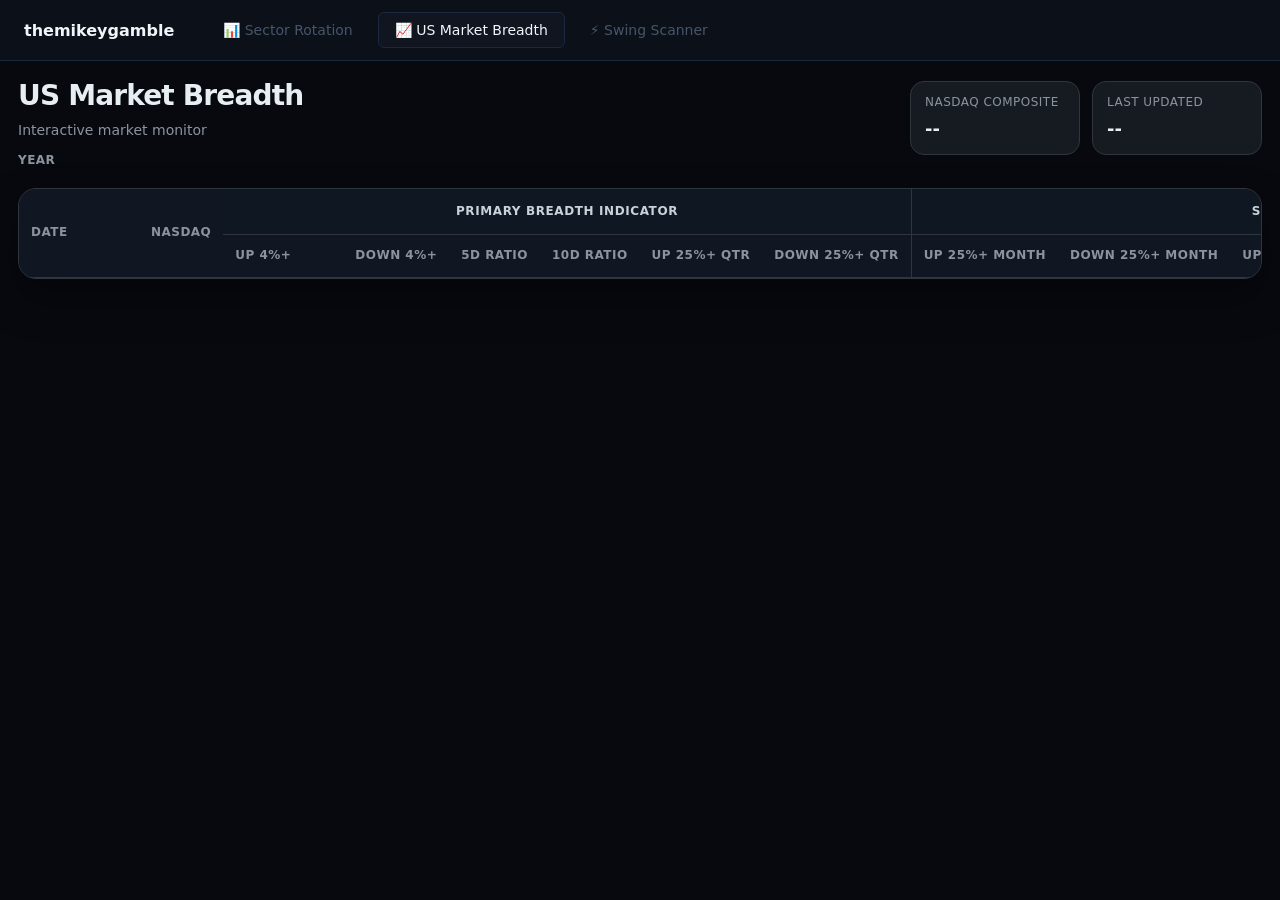
==== breadth/index.html @ f9fec1bf "feat: upgrade leaderboard modal to split Watchlist + TradingView Chart layout Agent-Logs-Url: https:" ====
<!DOCTYPE html>
<html lang="en">
<head>
  <meta charset="UTF-8" />
  <meta name="viewport" content="width=device-width, initial-scale=1.0" />
  <title>US Market Breadth</title>
  <link rel="stylesheet" href="./styles.css" />
</head>
<body>
  <header>
    <a href="../" class="site-name-link">themikeygamble</a>
    <nav>
      <a href="../sectors/">📊 Sector Rotation</a>
      <a href="./" class="active">📈 US Market Breadth</a>
      <a href="../swing/">⚡ Swing Scanner</a>
    </nav>
  </header>

  <div class="page">
    <section class="topbar">
      <div>
        <h1>US Market Breadth</h1>
        <p id="subhead">Interactive market monitor</p>

        <div class="year-toolbar">
          <span class="year-label">Year</span>
          <div id="yearTabs" class="year-tabs"></div>
        </div>
      </div>

      <div class="topbar-right">
        <div class="chip">
          <span>Nasdaq Composite</span>
          <strong id="nasdaqPrice">--</strong>
        </div>
        <div class="chip">
          <span>Last Updated</span>
          <strong id="lastUpdated">--</strong>
        </div>
      </div>
    </section>

    <main>
      <section class="card">
        <div class="table-wrap">
          <table id="breadthTable">
            <thead>
              <tr>
                <th rowspan="2">Date</th>
                <th rowspan="2">NASDAQ</th>
                <th colspan="6" class="group-header">Primary Breadth Indicator</th>
                <th colspan="6" class="group-header">Secondary Breadth Indicator</th>
              </tr>
              <tr>
                <th>Up 4%+</th>
                <th>Down 4%+</th>
                <th>5D Ratio</th>
                <th>10D Ratio</th>
                <th>Up 25%+ Qtr</th>
                <th>Down 25%+ Qtr</th>
                <th>Up 25%+ Month</th>
                <th>Down 25%+ Month</th>
                <th>Up 50%+ Month</th>
                <th>Down 50%+ Month</th>
                <th>Up 13%+ / 34D</th>
                <th>Down 13%+ / 34D</th>
              </tr>
            </thead>
            <tbody></tbody>
          </table>
        </div>
      </section>
    </main>
  </div>

  <div id="modal" class="modal hidden">
    <div class="modal-card">
      <div class="modal-head">
        <div>
          <h3 id="modalTitle">Matching Stocks</h3>
          <p id="modalMeta"></p>
        </div>
        <button id="closeModal" class="close-btn" type="button">✕</button>
      </div>

      <div class="modal-body">
        <div class="modal-left">
          <div class="modal-tools">
            <input id="tickerSearch" type="text" placeholder="Filter tickers..." />
            <button id="copyBtn" class="secondary-btn" type="button">Copy list</button>
          </div>
          <div id="modalCount" class="modal-count"></div>
          <div id="tickerGrid" class="ticker-grid"></div>
          <div class="modal-nav">
            <button id="prevBtn" class="secondary-btn" type="button">← Prev</button>
            <button id="nextBtn" class="secondary-btn" type="button">Next →</button>
          </div>
        </div>

        <div class="modal-right">
          <div class="tv-chart-header">
            <span id="tvSymbol" class="tv-symbol"></span>
            <span id="tvPercent" class="tv-percent"></span>
            <span id="tvMeta" class="tv-meta"></span>
          </div>
          <div id="tvChartContainer"></div>
        </div>
      </div>
    </div>
  </div>

  <script src="./app.js"></script>
</body>
</html>
---- breadth/styles.css ----
*,
*::before,
*::after {
  box-sizing: border-box;
  margin: 0;
  padding: 0;
}

:root {
  --bg: #07090f;
  --panel: #161b22;
  --panel-2: #101723;
  --panel-3: #0f1722;
  --border: #30363d;
  --text: #e6edf3;
  --muted: #8b949e;
  --faint: #6e7681;
  --green-1: #163222;
  --green-2: #1f6f43;
  --green-3: #3fb950;
  --red-1: #35171a;
  --red-2: #7a2e34;
  --red-3: #f85149;
  --yellow-1: #332701;
  --yellow-2: #8b6a10;
  --yellow-3: #d29922;
  --blue-1: #0f2745;
  --blue-2: #1f4d86;
  --blue-3: #58a6ff;
  --shadow: 0 20px 40px rgba(0, 0, 0, 0.35);
}

html,
body {
  min-height: 100%;
  background: var(--bg);
  color: var(--text);
  font-family: Inter, system-ui, -apple-system, BlinkMacSystemFont, "Segoe UI", sans-serif;
  font-size: 14px;
}

body {
  line-height: 1.45;
}

header {
  display: flex;
  align-items: center;
  gap: 16px;
  padding: 12px 24px;
  background: #0c1018;
  border-bottom: 1px solid #1c2740;
  position: sticky;
  top: 0;
  z-index: 200;
}

.site-name-link {
  font-size: 16px;
  font-weight: 700;
  color: #f1f5f9;
  margin-right: 16px;
  text-decoration: none;
  white-space: nowrap;
  flex-shrink: 0;
}

.site-name-link:hover {
  color: #38bdf8;
  text-decoration: none;
}

nav {
  display: flex;
  gap: 8px;
  flex-wrap: wrap;
  flex: 1;
}

nav a {
  color: #475569;
  text-decoration: none;
  font-size: 14px;
  padding: 7px 16px;
  border-radius: 6px;
  border: 1px solid transparent;
  white-space: nowrap;
  transition: all 0.15s;
}

nav a:hover {
  color: #cbd5e1;
  border-color: #1c2740;
  background: #101520;
}

nav a.active {
  color: #f1f5f9;
  background: #101520;
  border-color: #1c2740;
}

.page {
  width: 100%;
  max-width: none;
  margin: 0;
  padding: 20px 18px;
}

.topbar {
  display: flex;
  justify-content: space-between;
  align-items: flex-start;
  gap: 18px;
  margin-bottom: 18px;
  flex-wrap: wrap;
}

.topbar h1 {
  font-size: 28px;
  line-height: 1.1;
  letter-spacing: -0.03em;
  margin-bottom: 8px;
}

#subhead {
  color: var(--muted);
  font-size: 14px;
}

.topbar-right {
  display: flex;
  gap: 12px;
  flex-wrap: wrap;
}

.chip {
  min-width: 170px;
  background: var(--panel);
  border: 1px solid var(--border);
  border-radius: 14px;
  padding: 12px 14px;
  display: flex;
  flex-direction: column;
  gap: 4px;
}

.chip span {
  font-size: 12px;
  color: var(--muted);
  text-transform: uppercase;
  letter-spacing: 0.04em;
}

.chip strong {
  font-size: 18px;
  font-weight: 700;
  color: var(--text);
}

.year-toolbar {
  display: flex;
  align-items: center;
  gap: 10px;
  margin-top: 12px;
  flex-wrap: wrap;
}

.year-label {
  font-size: 12px;
  color: var(--muted);
  font-weight: 700;
  text-transform: uppercase;
  letter-spacing: 0.04em;
}

.year-tabs {
  display: flex;
  gap: 8px;
  flex-wrap: wrap;
}

.year-btn {
  border: 1px solid var(--border);
  background: var(--panel-2);
  color: var(--muted);
  border-radius: 10px;
  padding: 8px 12px;
  cursor: pointer;
  font: inherit;
  font-weight: 700;
}

.year-btn:hover {
  color: var(--text);
  background: #162131;
}

.year-btn.active {
  color: var(--text);
  background: #212d40;
  border-color: #35507a;
}

.card {
  background: var(--panel);
  border: 1px solid var(--border);
  border-radius: 18px;
  overflow: hidden;
  box-shadow: var(--shadow);
}

.table-wrap {
  overflow: auto;
  width: 100%;
  max-height: calc(100vh - 240px);
}

table {
  width: max-content;
  min-width: 100%;
  border-collapse: separate;
  border-spacing: 0;
  table-layout: auto;
}

thead th {
  position: sticky;
  background: var(--panel-2);
  color: var(--muted);
  font-size: 12px;
  font-weight: 700;
  text-transform: uppercase;
  letter-spacing: 0.04em;
  padding: 12px 12px;
  border-bottom: 1px solid var(--border);
  text-align: center;
  white-space: nowrap;
  z-index: 4;
}

thead tr:first-child th {
  top: 0;
  padding-top: 14px;
  padding-bottom: 14px;
}

thead tr:nth-child(2) th {
  top: 45px;
}

thead .group-header {
  background: #0f1722;
  color: #c9d1d9;
  font-size: 12px;
  font-weight: 800;
  letter-spacing: 0.05em;
  text-transform: uppercase;
}

thead .group-header + .group-header {
  border-left: 1px solid var(--border);
}

thead tr:nth-child(2) th:nth-child(7) {
  border-left: 1px solid var(--border);
}

tbody td {
  padding: 8px 10px;
  border-bottom: 1px solid rgba(48, 54, 61, 0.6);
  text-align: center;
  vertical-align: middle;
  background: var(--panel);
  white-space: nowrap;
}

tbody td:nth-child(9) {
  border-left: 1px solid var(--border);
}

tbody tr:hover td {
  background: #18212b;
}

thead th:first-child,
tbody td:first-child {
  position: sticky;
  left: 0;
  background: #101723;
  text-align: left;
  min-width: 120px;
  z-index: 3;
}

thead th:first-child {
  z-index: 6;
}

tbody td:first-child {
  font-weight: 700;
  color: var(--text);
}

.metric-pill,
.cell-btn {
  display: inline-flex;
  align-items: center;
  justify-content: center;
  width: max-content;
  min-width: 0;
  max-width: none;
  border-radius: 10px;
  padding: 10px 12px;
  font-weight: 700;
  font-size: 13px;
  border: 1px solid transparent;
  text-align: center;
  white-space: nowrap;
}

.cell-btn {
  cursor: pointer;
  background: transparent;
  color: var(--text);
  transition: transform 0.08s ease, border-color 0.15s ease, background 0.15s ease;
}

.cell-btn:hover {
  transform: translateY(-1px);
}

.plain-num,
.plain-btn {
  background: #111923;
  color: var(--text);
  border-color: #273241;
}

.badge-neutral {
  background: #1a2230;
  color: #c9d1d9;
  border-color: #364152;
}

.bull-soft {
  background: #14301f;
  color: #a7f3b7;
  border-color: #24583b;
}

.bull-mid {
  background: #184028;
  color: #c8ffd1;
  border-color: #2d7b4f;
}

.bull-dominant {
  background: #1d5a35;
  color: #f0fff3;
  border-color: #3fb950;
}

.bear-soft {
  background: #3a1a1d;
  color: #ffb5b1;
  border-color: #6d3036;
}

.bear-mid {
  background: #532126;
  color: #ffd0cd;
  border-color: #a5444b;
}

.bear-dominant {
  background: #7a2e34;
  color: #fff2f1;
  border-color: #f85149;
}

.modal {
  position: fixed;
  inset: 0;
  background: rgba(2, 6, 12, 0.72);
  display: flex;
  align-items: center;
  justify-content: center;
  padding: 24px;
  z-index: 1000;
}

.hidden {
  display: none;
}

.modal-card {
  position: relative;
  z-index: 1001;
  width: min(1400px, 100%);
  max-height: 88vh;
  display: flex;
  flex-direction: column;
  overflow: hidden;
  background: var(--panel);
  border: 1px solid var(--border);
  border-radius: 18px;
  box-shadow: var(--shadow);
  padding: 18px;
}

.modal-head {
  display: flex;
  align-items: flex-start;
  justify-content: space-between;
  gap: 12px;
  margin-bottom: 16px;
  flex-shrink: 0;
}

.modal-head h3 {
  font-size: 20px;
  margin-bottom: 4px;
}

#modalMeta {
  color: var(--muted);
  font-size: 13px;
}

.close-btn,
.secondary-btn {
  border: 1px solid var(--border);
  background: var(--panel-2);
  color: var(--text);
  border-radius: 10px;
  padding: 9px 12px;
  cursor: pointer;
  font: inherit;
}

.close-btn:hover,
.secondary-btn:hover {
  background: #1a2432;
}

.modal-tools {
  display: flex;
  gap: 10px;
  margin-bottom: 0;
  flex-wrap: wrap;
  flex-shrink: 0;
}

#tickerSearch {
  flex: 1;
  min-width: 220px;
  border: 1px solid var(--border);
  background: var(--panel-2);
  color: var(--text);
  border-radius: 10px;
  padding: 10px 12px;
  outline: none;
  font: inherit;
}

#tickerSearch:focus {
  border-color: var(--blue-3);
}

.modal-count {
  color: var(--muted);
  font-size: 13px;
  flex-shrink: 0;
}

.ticker-grid {
  display: flex;
  flex-direction: column;
  gap: 8px;
  flex: 1;
  min-height: 0;
  overflow-y: auto;
  padding-right: 4px;
}

.leaderboard-head {
  position: sticky;
  top: 0;
  z-index: 2;
  display: grid;
  grid-template-columns: 48px 90px 1fr 110px;
  gap: 12px;
  align-items: center;
  background: #0f1722;
  border: 1px solid var(--border);
  border-radius: 10px;
  padding: 10px 12px;
  font-size: 12px;
  font-weight: 800;
  text-transform: uppercase;
  letter-spacing: 0.04em;
  color: var(--muted);
}

.leaderboard-row {
  display: grid;
  grid-template-columns: 48px 90px 1fr 110px;
  gap: 12px;
  align-items: center;
  background: var(--panel-2);
  border: 1px solid var(--border);
  border-radius: 10px;
  padding: 10px 12px;
  cursor: pointer;
  transition: background 0.12s ease, border-color 0.12s ease;
}

.leaderboard-row:hover {
  background: #1a2432;
}

.leaderboard-row.active {
  background: var(--blue-1);
  border-color: var(--blue-2);
}

.leader-rank {
  font-weight: 800;
  color: var(--muted);
}

.leader-symbol {
  font-weight: 800;
  letter-spacing: 0.02em;
  color: var(--text);
}

.leader-meta {
  font-size: 12px;
  color: var(--muted);
  white-space: nowrap;
  overflow: hidden;
  text-overflow: ellipsis;
}

.leader-percent {
  text-align: right;
  font-weight: 800;
  color: #c9d1d9;
  white-space: nowrap;
  font-variant-numeric: tabular-nums;
}

.leader-percent.positive {
  color: var(--green-3);
}

.leader-percent.negative {
  color: var(--red-3);
}

/* Two-column modal body layout */
.modal-body {
  display: grid;
  grid-template-columns: 380px 1fr;
  gap: 16px;
  flex: 1;
  min-height: 0;
}

.modal-left {
  display: flex;
  flex-direction: column;
  gap: 10px;
  min-height: 0;
}

.modal-right {
  display: flex;
  flex-direction: column;
  gap: 10px;
  min-height: 0;
}

.modal-nav {
  display: flex;
  gap: 8px;
  flex-shrink: 0;
  padding-top: 4px;
}

.modal-nav .secondary-btn {
  flex: 1;
}

.tv-chart-header {
  display: flex;
  align-items: center;
  gap: 12px;
  padding: 10px 14px;
  background: var(--panel-2);
  border: 1px solid var(--border);
  border-radius: 10px;
  flex-shrink: 0;
  min-width: 0;
}

.tv-symbol {
  font-weight: 800;
  font-size: 16px;
  color: var(--text);
  white-space: nowrap;
}

.tv-percent {
  font-weight: 700;
  font-size: 14px;
  color: var(--muted);
  white-space: nowrap;
}

.tv-percent.positive {
  color: var(--green-3);
}

.tv-percent.negative {
  color: var(--red-3);
}

.tv-meta {
  font-size: 12px;
  color: var(--muted);
  flex: 1;
  white-space: nowrap;
  overflow: hidden;
  text-overflow: ellipsis;
}

#tvChartContainer {
  flex: 1;
  min-height: 300px;
  border-radius: 10px;
  overflow: hidden;
  border: 1px solid var(--border);
  background: #131722;
}

@media (max-width: 900px) {
  .page {
    padding: 16px;
  }

  .topbar h1 {
    font-size: 24px;
  }

  .chip {
    min-width: 150px;
  }

  .table-wrap {
    max-height: calc(100vh - 220px);
  }

  .modal-body {
    grid-template-columns: 1fr;
  }

  .modal-right {
    min-height: 320px;
  }
}

@media (max-width: 640px) {
  header {
    padding: 12px 16px;
    gap: 12px;
  }

  .page {
    padding: 12px;
  }

  .topbar {
    margin-bottom: 14px;
  }

  .topbar h1 {
    font-size: 22px;
  }

  .modal {
    padding: 12px;
  }

  .modal-card {
    padding: 14px;
  }

  .leaderboard-head,
  .leaderboard-row {
    grid-template-columns: 36px 72px 1fr 90px;
    gap: 8px;
    padding: 9px 10px;
  }
}
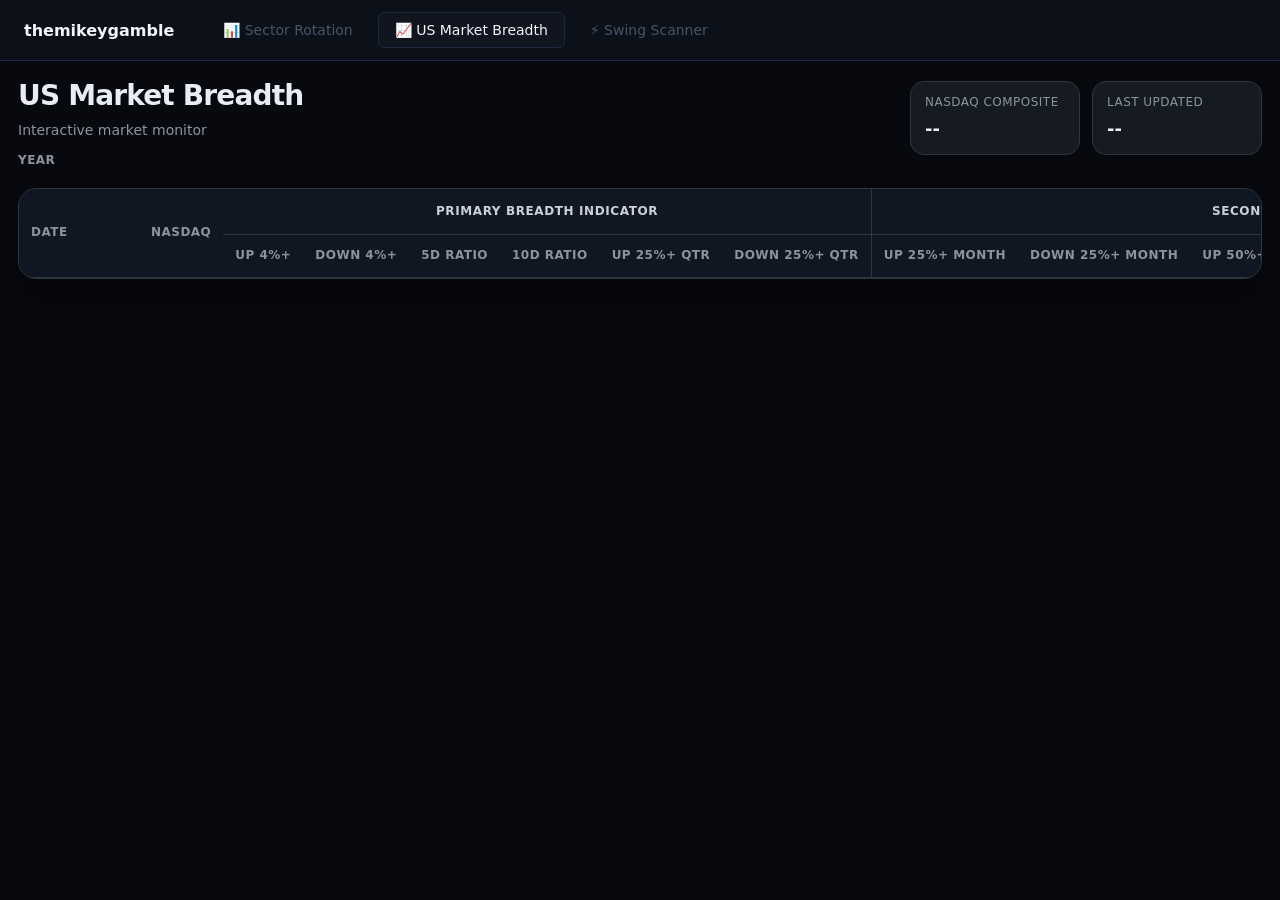
==== commit 2eddfa4a: "Changes before error encountered Agent-Logs-Url: https://github.com/themikeygamble/my-dashboard/sess" ====
--- a/breadth/index.html
+++ b/breadth/index.html
@@ -109,6 +109,19 @@
     </div>
   </div>
 
+  <div id="trendModal" class="modal hidden">
+    <div class="modal-card trend-modal-card">
+      <div class="modal-head">
+        <div>
+          <h3 id="trendTitle">Column Trend</h3>
+          <p id="trendMeta"></p>
+        </div>
+        <button id="closeTrendModal" class="close-btn" type="button">✕</button>
+      </div>
+      <div id="trendChartContainer"></div>
+    </div>
+  </div>
+
   <script src="./app.js"></script>
 </body>
 </html>
--- a/breadth/styles.css
+++ b/breadth/styles.css
@@ -283,7 +283,7 @@
   background: #18212b;
 }
 
-thead th:first-child,
+thead tr:first-child th:first-child,
 tbody td:first-child {
   position: sticky;
   left: 0;
@@ -293,7 +293,7 @@
   z-index: 3;
 }
 
-thead th:first-child {
+thead tr:first-child th:first-child {
   z-index: 6;
 }
 
@@ -646,6 +646,47 @@
   background: #131722;
 }
 
+.clickable-header {
+  cursor: pointer;
+  user-select: none;
+  transition: color 0.15s, background 0.15s;
+}
+
+.clickable-header:hover {
+  color: var(--blue-3);
+  background: #0f1e30;
+}
+
+/* Trend chart modal */
+.trend-modal-card {
+  max-height: 70vh;
+  width: min(900px, 100%);
+}
+
+#trendChartContainer {
+  flex: 1;
+  min-height: 300px;
+  padding: 8px 0;
+}
+
+#trendChartContainer svg {
+  display: block;
+}
+
+.trend-tooltip {
+  position: absolute;
+  background: var(--panel-2);
+  border: 1px solid var(--border);
+  border-radius: 8px;
+  padding: 8px 12px;
+  font-size: 12px;
+  color: var(--text);
+  pointer-events: none;
+  z-index: 2000;
+  white-space: nowrap;
+  box-shadow: 0 4px 16px rgba(0, 0, 0, 0.4);
+}
+
 @media (max-width: 900px) {
   .page {
     padding: 16px;
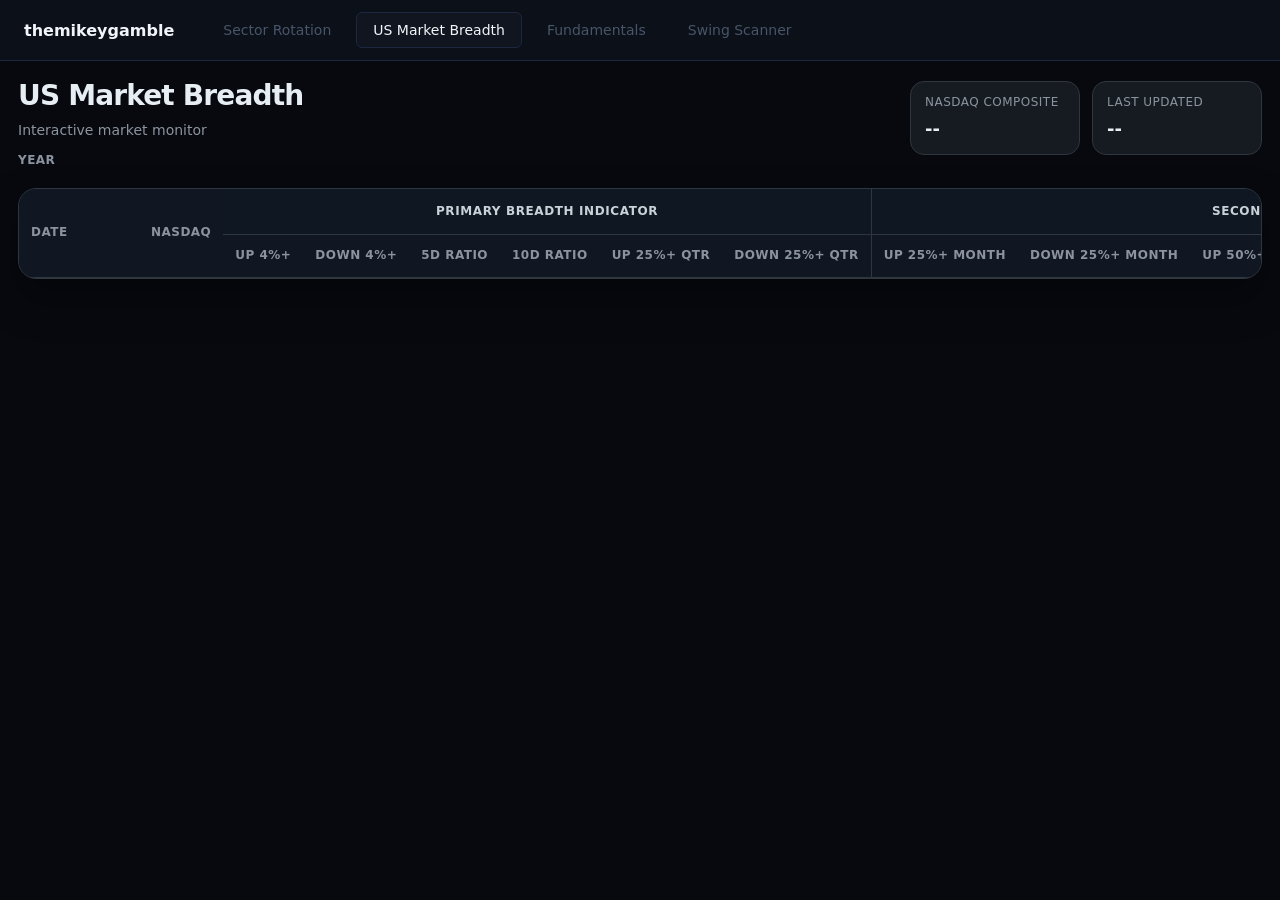
==== commit 88370842: "Update index.html" ====
--- a/breadth/index.html
+++ b/breadth/index.html
@@ -10,9 +10,10 @@
   <header>
     <a href="../" class="site-name-link">themikeygamble</a>
     <nav>
-      <a href="../sectors/">📊 Sector Rotation</a>
-      <a href="./" class="active">📈 US Market Breadth</a>
-      <a href="../swing/">⚡ Swing Scanner</a>
+      <a href="../sectors/">Sector Rotation</a>
+      <a href="./" class="active">US Market Breadth</a>
+      <a href="../fundamentals/">Fundamentals</a>
+      <a href="../swing/">Swing Scanner</a>
     </nav>
   </header>
 
@@ -80,7 +81,7 @@
           <h3 id="modalTitle">Matching Stocks</h3>
           <p id="modalMeta"></p>
         </div>
-        <button id="closeModal" class="close-btn" type="button">✕</button>
+        <button id="closeModal" class="close-btn" type="button">×</button>
       </div>
 
       <div class="modal-body">
@@ -116,7 +117,7 @@
           <h3 id="trendTitle">Column Trend</h3>
           <p id="trendMeta"></p>
         </div>
-        <button id="closeTrendModal" class="close-btn" type="button">✕</button>
+        <button id="closeTrendModal" class="close-btn" type="button">×</button>
       </div>
       <div id="trendChartContainer"></div>
     </div>
@@ -125,6 +126,3 @@
   <script src="./app.js"></script>
 </body>
 </html>
-
-
-
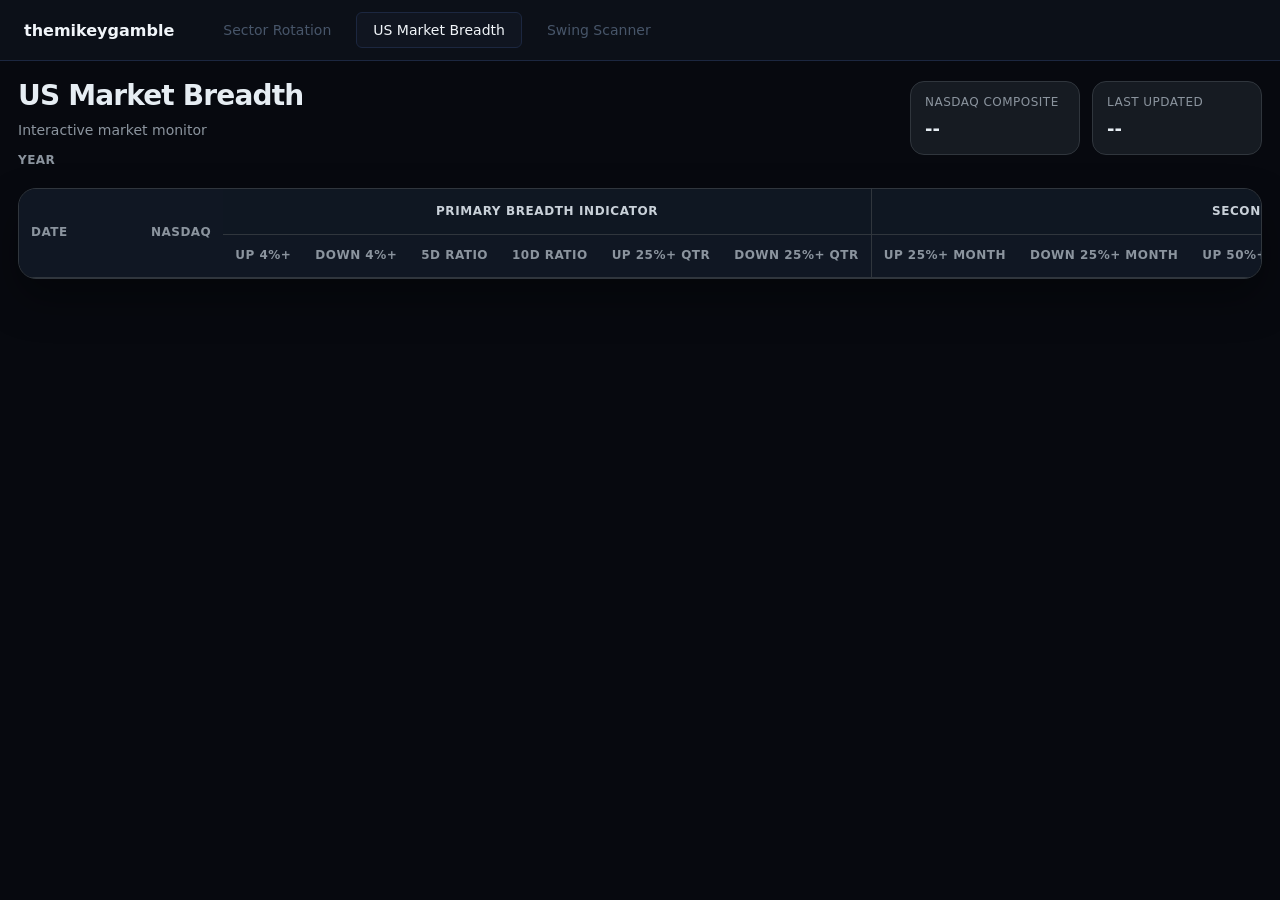
==== commit 20d2c9a1: "Update index.html" ====
--- a/breadth/index.html
+++ b/breadth/index.html
@@ -12,7 +12,6 @@
     <nav>
       <a href="../sectors/">Sector Rotation</a>
       <a href="./" class="active">US Market Breadth</a>
-      <a href="../fundamentals/">Fundamentals</a>
       <a href="../swing/">Swing Scanner</a>
     </nav>
   </header>
@@ -100,11 +99,74 @@
 
         <div class="modal-right">
           <div class="tv-chart-header">
-            <span id="tvSymbol" class="tv-symbol"></span>
-            <span id="tvPercent" class="tv-percent"></span>
-            <span id="tvMeta" class="tv-meta"></span>
+            <div class="tv-chart-title">
+              <span id="tvSymbol" class="tv-symbol"></span>
+              <span id="tvPercent" class="tv-percent"></span>
+              <span id="tvMeta" class="tv-meta"></span>
+            </div>
+            <div class="modal-pane-tabs">
+              <button id="chartPaneBtn" class="pane-tab active" type="button">Chart</button>
+              <button id="fundamentalsPaneBtn" class="pane-tab" type="button">Fundamental</button>
+            </div>
           </div>
-          <div id="tvChartContainer"></div>
+          <div id="chartPane" class="modal-pane">
+            <div id="tvChartContainer"></div>
+          </div>
+          <div id="fundamentalsPane" class="modal-pane hidden">
+            <div id="fundamentalsEmptyState" class="chart-empty compact-empty">Select a ticker to load fundamentals.</div>
+            <div id="fundamentalsContent" class="hidden">
+              <div class="fundamentals-summary">
+                <div class="summary-inline-card">
+                  <span class="summary-kicker">Company</span>
+                  <strong id="fundCompanyName">--</strong>
+                  <p id="fundCompanyMeta" class="summary-note">--</p>
+                </div>
+                <div class="summary-inline-grid">
+                  <div class="mini-stat">
+                    <span class="summary-kicker">FY</span>
+                    <strong id="fundLatestFiscalYear">--</strong>
+                  </div>
+                  <div class="mini-stat">
+                    <span class="summary-kicker">Filed</span>
+                    <strong id="fundLastFiled">--</strong>
+                  </div>
+                  <div class="mini-stat">
+                    <span class="summary-kicker">Hits</span>
+                    <strong id="fundBreadthHits">--</strong>
+                  </div>
+                </div>
+              </div>
+              <div class="fundamentals-context-wrap">
+                <div id="fundBreadthContext" class="context-list compact-context"></div>
+              </div>
+              <div class="fundamentals-chart-sections">
+                <section class="metric-group compact-group">
+                  <div class="section-head compact-head">
+                    <div>
+                      <h3>Income Statement</h3>
+                    </div>
+                  </div>
+                  <div id="incomeCharts" class="chart-grid compact-grid"></div>
+                </section>
+                <section class="metric-group compact-group">
+                  <div class="section-head compact-head">
+                    <div>
+                      <h3>Balance Sheet</h3>
+                    </div>
+                  </div>
+                  <div id="balanceCharts" class="chart-grid compact-grid"></div>
+                </section>
+                <section class="metric-group compact-group">
+                  <div class="section-head compact-head">
+                    <div>
+                      <h3>Margins</h3>
+                    </div>
+                  </div>
+                  <div id="marginCharts" class="chart-grid compact-grid"></div>
+                </section>
+              </div>
+            </div>
+          </div>
         </div>
       </div>
     </div>
@@ -124,5 +186,6 @@
   </div>
 
   <script src="./app.js"></script>
+  <script src="./fundamentals.js"></script>
 </body>
 </html>
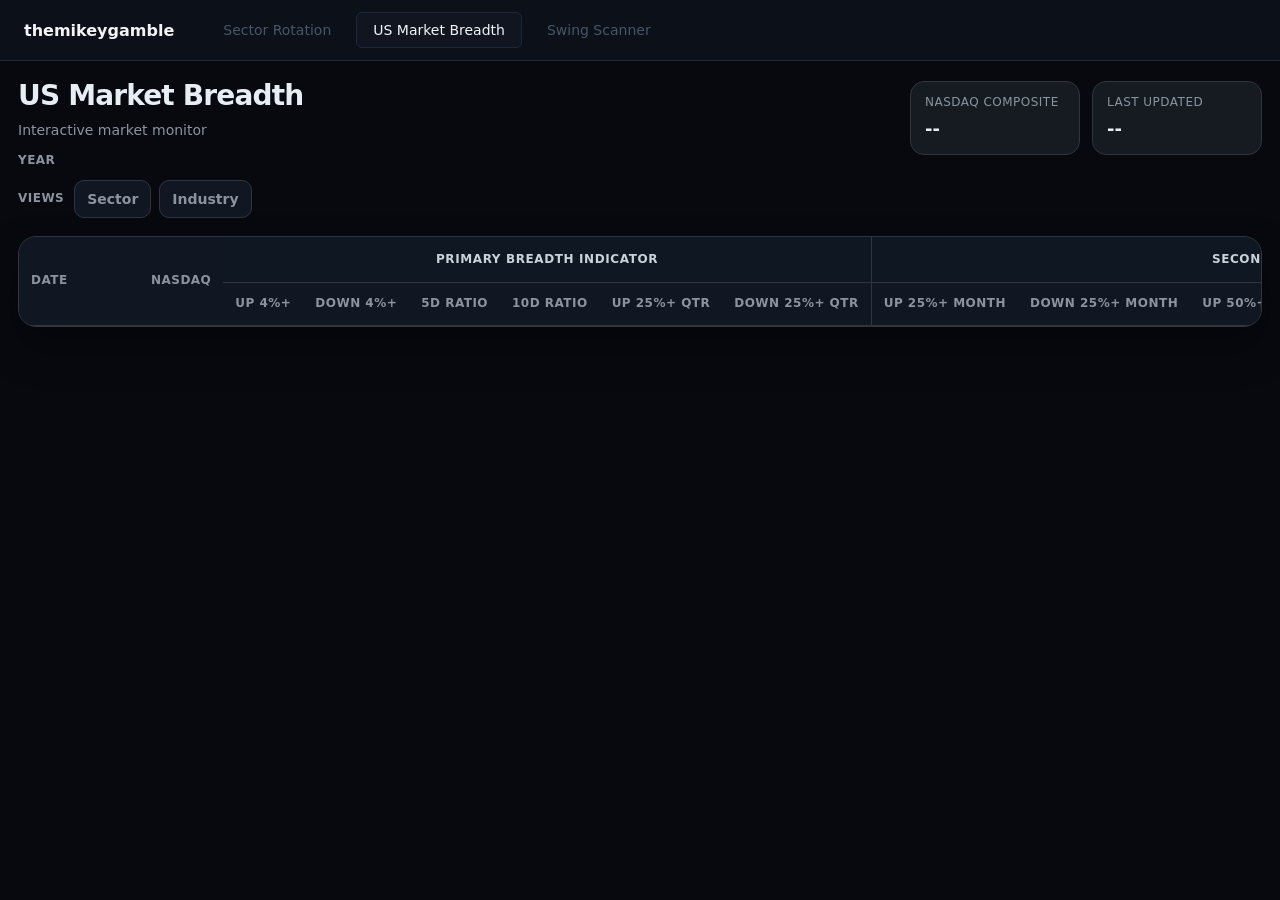
==== commit 2319fe5d: "Add sector/industry breadth views Agent-Logs-Url: https://github.com/themikeygamble/my-dashboard/ses" ====
--- a/breadth/index.html
+++ b/breadth/index.html
@@ -22,11 +22,18 @@
         <h1>US Market Breadth</h1>
         <p id="subhead">Interactive market monitor</p>
 
-        <div class="year-toolbar">
-          <span class="year-label">Year</span>
-          <div id="yearTabs" class="year-tabs"></div>
-        </div>
-      </div>
+        <div class="year-toolbar">
+          <span class="year-label">Year</span>
+          <div id="yearTabs" class="year-tabs"></div>
+        </div>
+        <div class="view-toolbar">
+          <span class="year-label">Views</span>
+          <div class="year-tabs">
+            <a class="year-btn" href="./sector/">Sector</a>
+            <a class="year-btn" href="./industry/">Industry</a>
+          </div>
+        </div>
+      </div>
 
       <div class="topbar-right">
         <div class="chip">
@@ -80,90 +87,121 @@
           <h3 id="modalTitle">Matching Stocks</h3>
           <p id="modalMeta"></p>
         </div>
-        <button id="closeModal" class="close-btn" type="button">×</button>
-      </div>
-
-      <div class="modal-body">
-        <div class="modal-left">
-          <div class="modal-tools">
-            <input id="tickerSearch" type="text" placeholder="Filter tickers..." />
-            <button id="copyBtn" class="secondary-btn" type="button">Copy list</button>
+        <div class="modal-head-actions">
+          <div class="view-tabs">
+            <button id="listViewBtn" class="view-tab active" type="button">List</button>
+            <button id="chartViewBtn" class="view-tab" type="button">Chart</button>
           </div>
-          <div id="modalCount" class="modal-count"></div>
-          <div id="tickerGrid" class="ticker-grid"></div>
-          <div class="modal-nav">
-            <button id="prevBtn" class="secondary-btn" type="button">← Prev</button>
-            <button id="nextBtn" class="secondary-btn" type="button">Next →</button>
+          <button id="closeModal" class="close-btn" type="button">×</button>
+        </div>
+      </div>
+
+      <div class="modal-toolbar">
+        <input id="tickerSearch" type="text" placeholder="Filter tickers..." />
+        <button id="copyBtn" class="secondary-btn" type="button">Copy list</button>
+        <span id="modalCount" class="modal-count"></span>
+      </div>
+
+      <!-- List pane: default view -->
+      <div id="listPane" class="modal-main-pane">
+        <div id="stockListWrap" class="stock-list-wrap">
+          <table id="stockListTable" class="stock-list-table">
+            <thead>
+              <tr>
+                <th class="sl-rank">#</th>
+                <th class="sl-ticker">Ticker</th>
+                <th class="sl-name">Company Name</th>
+                <th class="sl-sector">Sector</th>
+                <th class="sl-industry">Industry</th>
+                <th class="sl-vol">$ Volume</th>
+                <th class="sl-adr">ADR%</th>
+                <th class="sl-chg">Change%</th>
+              </tr>
+            </thead>
+            <tbody id="stockListBody"></tbody>
+          </table>
+        </div>
+      </div>
+
+      <!-- Chart pane: accessed via Chart button -->
+      <div id="chartViewPane" class="modal-main-pane hidden">
+        <div class="modal-body">
+          <div class="modal-left">
+            <div id="tickerGrid" class="ticker-grid"></div>
+            <div class="modal-nav">
+              <button id="prevBtn" class="secondary-btn" type="button">← Prev</button>
+              <button id="nextBtn" class="secondary-btn" type="button">Next →</button>
+            </div>
           </div>
-        </div>
-
-        <div class="modal-right">
-          <div class="tv-chart-header">
-            <div class="tv-chart-title">
-              <span id="tvSymbol" class="tv-symbol"></span>
-              <span id="tvPercent" class="tv-percent"></span>
-              <span id="tvMeta" class="tv-meta"></span>
-            </div>
-            <div class="modal-pane-tabs">
-              <button id="chartPaneBtn" class="pane-tab active" type="button">Chart</button>
-              <button id="fundamentalsPaneBtn" class="pane-tab" type="button">Fundamental</button>
-            </div>
-          </div>
-          <div id="chartPane" class="modal-pane">
-            <div id="tvChartContainer"></div>
-          </div>
-          <div id="fundamentalsPane" class="modal-pane hidden">
-            <div id="fundamentalsEmptyState" class="chart-empty compact-empty">Select a ticker to load fundamentals.</div>
-            <div id="fundamentalsContent" class="hidden">
-              <div class="fundamentals-summary">
-                <div class="summary-inline-card">
-                  <span class="summary-kicker">Company</span>
-                  <strong id="fundCompanyName">--</strong>
-                  <p id="fundCompanyMeta" class="summary-note">--</p>
-                </div>
-                <div class="summary-inline-grid">
-                  <div class="mini-stat">
-                    <span class="summary-kicker">FY</span>
-                    <strong id="fundLatestFiscalYear">--</strong>
+
+          <div class="modal-right">
+            <div class="tv-chart-header">
+              <div class="tv-chart-title">
+                <span id="tvSymbol" class="tv-symbol"></span>
+                <span id="tvPercent" class="tv-percent"></span>
+                <span id="tvMeta" class="tv-meta"></span>
+              </div>
+              <div class="modal-pane-tabs">
+                <button id="chartPaneBtn" class="pane-tab active" type="button">Chart</button>
+                <button id="fundamentalsPaneBtn" class="pane-tab" type="button">Fundamental</button>
+              </div>
+            </div>
+            <div id="chartPane" class="modal-pane">
+              <div id="tvChartContainer"></div>
+            </div>
+            <div id="fundamentalsPane" class="modal-pane hidden">
+              <div id="fundamentalsEmptyState" class="chart-empty compact-empty">Select a ticker to load fundamentals.</div>
+              <div id="fundamentalsContent" class="hidden">
+                <div class="fundamentals-summary">
+                  <div class="summary-inline-card">
+                    <span class="summary-kicker">Company</span>
+                    <strong id="fundCompanyName">--</strong>
+                    <p id="fundCompanyMeta" class="summary-note">--</p>
                   </div>
-                  <div class="mini-stat">
-                    <span class="summary-kicker">Filed</span>
-                    <strong id="fundLastFiled">--</strong>
-                  </div>
-                  <div class="mini-stat">
-                    <span class="summary-kicker">Hits</span>
-                    <strong id="fundBreadthHits">--</strong>
+                  <div class="summary-inline-grid">
+                    <div class="mini-stat">
+                      <span class="summary-kicker">FY</span>
+                      <strong id="fundLatestFiscalYear">--</strong>
+                    </div>
+                    <div class="mini-stat">
+                      <span class="summary-kicker">Filed</span>
+                      <strong id="fundLastFiled">--</strong>
+                    </div>
+                    <div class="mini-stat">
+                      <span class="summary-kicker">Hits</span>
+                      <strong id="fundBreadthHits">--</strong>
+                    </div>
                   </div>
                 </div>
-              </div>
-              <div class="fundamentals-context-wrap">
-                <div id="fundBreadthContext" class="context-list compact-context"></div>
-              </div>
-              <div class="fundamentals-chart-sections">
-                <section class="metric-group compact-group">
-                  <div class="section-head compact-head">
-                    <div>
-                      <h3>Income Statement</h3>
-                    </div>
-                  </div>
-                  <div id="incomeCharts" class="chart-grid compact-grid"></div>
-                </section>
-                <section class="metric-group compact-group">
-                  <div class="section-head compact-head">
-                    <div>
-                      <h3>Balance Sheet</h3>
-                    </div>
-                  </div>
-                  <div id="balanceCharts" class="chart-grid compact-grid"></div>
-                </section>
-                <section class="metric-group compact-group">
-                  <div class="section-head compact-head">
-                    <div>
-                      <h3>Margins</h3>
-                    </div>
-                  </div>
-                  <div id="marginCharts" class="chart-grid compact-grid"></div>
-                </section>
+                <div class="fundamentals-context-wrap">
+                  <div id="fundBreadthContext" class="context-list compact-context"></div>
+                </div>
+                <div class="fundamentals-chart-sections">
+                  <section class="metric-group compact-group">
+                    <div class="section-head compact-head">
+                      <div>
+                        <h3>Income Statement</h3>
+                      </div>
+                    </div>
+                    <div id="incomeCharts" class="chart-grid compact-grid"></div>
+                  </section>
+                  <section class="metric-group compact-group">
+                    <div class="section-head compact-head">
+                      <div>
+                        <h3>Balance Sheet</h3>
+                      </div>
+                    </div>
+                    <div id="balanceCharts" class="chart-grid compact-grid"></div>
+                  </section>
+                  <section class="metric-group compact-group">
+                    <div class="section-head compact-head">
+                      <div>
+                        <h3>Margins</h3>
+                      </div>
+                    </div>
+                    <div id="marginCharts" class="chart-grid compact-grid"></div>
+                  </section>
+                </div>
               </div>
             </div>
           </div>
--- a/breadth/styles.css
+++ b/breadth/styles.css
@@ -158,13 +158,22 @@
   color: var(--text);
 }
 
-.year-toolbar {
-  display: flex;
-  align-items: center;
-  gap: 10px;
-  margin-top: 12px;
-  flex-wrap: wrap;
-}
+.year-toolbar {
+  display: flex;
+  align-items: center;
+  gap: 10px;
+  margin-top: 12px;
+  flex-wrap: wrap;
+}
+
+.view-toolbar {
+  display: flex;
+  align-items: center;
+  gap: 10px;
+  margin-top: 10px;
+  flex-wrap: wrap;
+}
+
 
 .year-label {
   font-size: 12px;
@@ -180,16 +189,20 @@
   flex-wrap: wrap;
 }
 
-.year-btn {
-  border: 1px solid var(--border);
-  background: var(--panel-2);
-  color: var(--muted);
-  border-radius: 10px;
-  padding: 8px 12px;
-  cursor: pointer;
-  font: inherit;
-  font-weight: 700;
-}
+.year-btn {
+  display: inline-flex;
+  align-items: center;
+  justify-content: center;
+  border: 1px solid var(--border);
+  background: var(--panel-2);
+  color: var(--muted);
+  border-radius: 10px;
+  padding: 8px 12px;
+  cursor: pointer;
+  font: inherit;
+  font-weight: 700;
+  text-decoration: none;
+}
 
 .year-btn:hover {
   color: var(--text);
@@ -414,8 +427,54 @@
   align-items: flex-start;
   justify-content: space-between;
   gap: 12px;
-  margin-bottom: 16px;
+  margin-bottom: 12px;
   flex-shrink: 0;
+}
+
+.modal-head-actions {
+  display: flex;
+  align-items: center;
+  gap: 10px;
+  flex-shrink: 0;
+}
+
+.view-tabs {
+  display: flex;
+  gap: 4px;
+}
+
+.view-tab {
+  border: 1px solid var(--border);
+  background: #0f1722;
+  color: var(--muted);
+  border-radius: 999px;
+  padding: 7px 14px;
+  cursor: pointer;
+  font: inherit;
+  font-weight: 700;
+  font-size: 13px;
+  transition: color 0.15s, background 0.15s, border-color 0.15s;
+}
+
+.view-tab:hover {
+  color: var(--text);
+  background: #182435;
+  border-color: #35507a;
+}
+
+.view-tab.active {
+  color: var(--text);
+  background: #182435;
+  border-color: #35507a;
+}
+
+.modal-toolbar {
+  display: flex;
+  align-items: center;
+  gap: 10px;
+  margin-bottom: 10px;
+  flex-shrink: 0;
+  flex-wrap: wrap;
 }
 
 .modal-head h3 {
@@ -472,7 +531,130 @@
   color: var(--muted);
   font-size: 13px;
   flex-shrink: 0;
-}
+  white-space: nowrap;
+}
+
+/* Modal main pane containers (list vs chart view) */
+.modal-main-pane {
+  flex: 1;
+  min-height: 0;
+  display: flex;
+  flex-direction: column;
+  overflow: hidden;
+}
+
+.modal-main-pane.hidden {
+  display: none;
+}
+
+/* Stock list table (default modal view) */
+.stock-list-wrap {
+  flex: 1;
+  min-height: 0;
+  overflow: auto;
+  border: 1px solid var(--border);
+  border-radius: 12px;
+  background: var(--panel-2);
+}
+
+.stock-list-table {
+  width: 100%;
+  border-collapse: separate;
+  border-spacing: 0;
+  table-layout: auto;
+  font-size: 13px;
+}
+
+.stock-list-table thead th {
+  position: sticky;
+  top: 0;
+  background: #0f1722;
+  color: var(--muted);
+  font-size: 11px;
+  font-weight: 800;
+  text-transform: uppercase;
+  letter-spacing: 0.05em;
+  padding: 10px 12px;
+  border-bottom: 1px solid var(--border);
+  white-space: nowrap;
+  z-index: 2;
+  text-align: left;
+}
+
+.stock-list-table thead th.sl-vol,
+.stock-list-table thead th.sl-adr,
+.stock-list-table thead th.sl-chg,
+.stock-list-table thead th.sl-rank {
+  text-align: right;
+}
+
+.stock-list-table tbody td {
+  padding: 8px 12px;
+  border-bottom: 1px solid rgba(48, 54, 61, 0.5);
+  vertical-align: middle;
+  background: var(--panel-2);
+  white-space: nowrap;
+}
+
+.stock-list-table tbody tr:last-child td {
+  border-bottom: none;
+}
+
+.stock-list-table tbody tr:hover td {
+  background: #1a2432;
+}
+
+.sl-rank-cell {
+  color: var(--muted);
+  font-variant-numeric: tabular-nums;
+  text-align: right;
+  font-size: 12px;
+  min-width: 36px;
+}
+
+.sl-ticker-cell {
+  font-weight: 800;
+  letter-spacing: 0.02em;
+  color: var(--blue-3);
+  min-width: 72px;
+}
+
+.sl-name-cell {
+  color: var(--text);
+  min-width: 140px;
+  max-width: 220px;
+  overflow: hidden;
+  text-overflow: ellipsis;
+}
+
+.sl-muted-cell {
+  color: var(--muted);
+  font-size: 12px;
+  min-width: 100px;
+  max-width: 160px;
+  overflow: hidden;
+  text-overflow: ellipsis;
+}
+
+.sl-num-cell {
+  text-align: right;
+  font-variant-numeric: tabular-nums;
+  color: var(--muted);
+  min-width: 80px;
+  font-size: 12px;
+}
+
+.sl-chg-cell {
+  text-align: right;
+  font-weight: 700;
+  font-variant-numeric: tabular-nums;
+  white-space: nowrap;
+  min-width: 76px;
+}
+
+.sl-chg-cell.positive { color: var(--green-3); }
+.sl-chg-cell.negative { color: var(--red-3); }
+
 
 .ticker-grid {
   display: flex;
@@ -560,8 +742,8 @@
   color: var(--red-3);
 }
 
-/* Two-column modal body layout */
-.modal-body {
+/* Two-column modal body layout (chart view only) */
+#chartViewPane .modal-body {
   display: grid;
   grid-template-columns: 380px 1fr;
   gap: 16px;
@@ -637,14 +819,16 @@
   text-overflow: ellipsis;
 }
 
-#tvChartContainer {
-  flex: 1;
-  min-height: 300px;
-  border-radius: 10px;
-  overflow: hidden;
-  border: 1px solid var(--border);
-  background: #131722;
-}
+#tvChartContainer {
+  flex: 1;
+  min-height: 420px;
+  width: 100%;
+  height: 100%;
+  border-radius: 10px;
+  overflow: hidden;
+  border: 1px solid var(--border);
+  background: #131722;
+}
 
 .clickable-header {
   cursor: pointer;
@@ -687,6 +871,410 @@
   box-shadow: 0 4px 16px rgba(0, 0, 0, 0.4);
 }
 
+.search-card,
+.summary-card,
+.chart-card {
+  background: linear-gradient(180deg, rgba(22, 27, 34, 0.96), rgba(16, 23, 35, 0.98));
+  border: 1px solid var(--border);
+  border-radius: 18px;
+  box-shadow: var(--shadow);
+}
+
+.search-card {
+  display: flex;
+  flex-direction: column;
+  gap: 8px;
+  min-width: 320px;
+  padding: 14px 16px;
+}
+
+.search-label,
+.summary-kicker {
+  font-size: 11px;
+  text-transform: uppercase;
+  letter-spacing: 0.08em;
+  color: var(--muted);
+  font-weight: 700;
+}
+
+#fundamentalsTickerSearch {
+  border: 0;
+  background: transparent;
+  color: var(--text);
+  outline: none;
+  font: inherit;
+  font-size: 16px;
+}
+
+.hero-buttons {
+  display: flex;
+  gap: 8px;
+}
+
+.tv-chart-header {
+  justify-content: space-between;
+}
+
+.tv-chart-title {
+  display: flex;
+  align-items: center;
+  gap: 12px;
+  min-width: 0;
+  flex: 1;
+}
+
+.modal-pane-tabs {
+  display: flex;
+  gap: 8px;
+  flex-shrink: 0;
+}
+
+.pane-tab {
+  border: 1px solid var(--border);
+  background: #0f1722;
+  color: var(--muted);
+  border-radius: 999px;
+  padding: 7px 12px;
+  cursor: pointer;
+  font: inherit;
+  font-weight: 700;
+}
+
+.pane-tab.active,
+.pane-tab:hover {
+  color: var(--text);
+  background: #182435;
+  border-color: #35507a;
+}
+
+.modal-pane.hidden {
+  display: none;
+}
+
+.modal-pane {
+  flex: 1;
+  min-height: 0;
+  display: flex;
+  flex-direction: column;
+}
+
+#chartPane {
+  min-height: 0;
+}
+
+#fundamentalsPane {
+  flex: 1;
+  min-height: 300px;
+  border-radius: 10px;
+  overflow: auto;
+  border: 1px solid var(--border);
+  background: #131722;
+  padding: 14px;
+}
+
+.summary-grid {
+  display: grid;
+  grid-template-columns: 2fr repeat(3, minmax(0, 1fr));
+  gap: 14px;
+  margin-bottom: 18px;
+}
+
+.summary-card {
+  padding: 16px 18px;
+  min-height: 140px;
+}
+
+.summary-card strong {
+  display: block;
+  margin-top: 10px;
+  font-size: 22px;
+  line-height: 1.1;
+}
+
+.summary-note,
+.company-meta,
+.section-head p {
+  color: var(--muted);
+}
+
+.company-card {
+  display: flex;
+  flex-direction: column;
+  gap: 16px;
+}
+
+.company-head {
+  display: flex;
+  justify-content: space-between;
+  gap: 16px;
+  align-items: start;
+}
+
+.company-head h2 {
+  font-size: 28px;
+  margin-top: 8px;
+  line-height: 1.05;
+}
+
+.company-badges {
+  display: flex;
+  gap: 8px;
+  flex-wrap: wrap;
+  justify-content: end;
+}
+
+.badge {
+  display: inline-flex;
+  align-items: center;
+  border-radius: 999px;
+  padding: 8px 12px;
+  background: #1b2a3d;
+  color: var(--text);
+  border: 1px solid #315070;
+  font-weight: 700;
+}
+
+.badge.subtle {
+  background: #101b28;
+  color: var(--muted);
+  border-color: #223347;
+}
+
+.company-stats {
+  display: grid;
+  grid-template-columns: repeat(4, minmax(0, 1fr));
+  gap: 14px;
+}
+
+.company-stats strong {
+  display: block;
+  margin-top: 6px;
+  font-size: 16px;
+}
+
+.context-card {
+  padding: 18px;
+  margin-bottom: 20px;
+}
+
+.context-list {
+  display: flex;
+  flex-wrap: wrap;
+  gap: 10px;
+}
+
+.context-chip {
+  min-width: 180px;
+  padding: 12px 14px;
+  border-radius: 14px;
+  background: #101a26;
+  border: 1px solid #213246;
+}
+
+.context-chip strong {
+  display: block;
+  font-size: 14px;
+}
+
+.context-chip span {
+  display: block;
+  color: var(--muted);
+  margin-top: 4px;
+  font-size: 12px;
+}
+
+.metric-group {
+  margin-bottom: 22px;
+}
+
+.section-head {
+  margin-bottom: 14px;
+}
+
+.section-head h3 {
+  font-size: 20px;
+  margin-bottom: 4px;
+}
+
+.chart-grid {
+  display: grid;
+  grid-template-columns: repeat(3, minmax(0, 1fr));
+  gap: 14px;
+}
+
+.chart-card {
+  padding: 16px;
+}
+
+.chart-card h4 {
+  font-size: 16px;
+  margin-bottom: 4px;
+}
+
+.chart-subtitle {
+  color: var(--muted);
+  font-size: 12px;
+  margin-bottom: 14px;
+}
+
+.chart-empty {
+  color: var(--muted);
+  min-height: 210px;
+  display: flex;
+  align-items: center;
+  justify-content: center;
+  text-align: center;
+  border: 1px dashed #24384f;
+  border-radius: 14px;
+  background: rgba(16, 23, 35, 0.55);
+  padding: 16px;
+}
+
+.bar-chart {
+  display: grid;
+  grid-template-columns: repeat(auto-fit, minmax(54px, 1fr));
+  gap: 10px;
+  align-items: end;
+  min-height: 220px;
+}
+
+.bar-slot {
+  display: flex;
+  flex-direction: column;
+  gap: 8px;
+}
+
+.bar-value {
+  font-family: "Segoe UI", system-ui, sans-serif;
+  font-size: 11px;
+  color: var(--muted);
+  text-align: center;
+  min-height: 28px;
+}
+
+.bar-track {
+  position: relative;
+  height: 150px;
+  border-radius: 14px;
+  background: linear-gradient(180deg, rgba(88, 166, 255, 0.06), rgba(255, 255, 255, 0.02)), #0d1520;
+  border: 1px solid #203246;
+  overflow: hidden;
+}
+
+.bar-track.negative-track::after {
+  content: "";
+  position: absolute;
+  left: 0;
+  right: 0;
+  top: 50%;
+  border-top: 1px dashed rgba(142, 160, 183, 0.35);
+}
+
+.bar-fill {
+  position: absolute;
+  left: 8px;
+  right: 8px;
+  bottom: 0;
+  border-radius: 10px 10px 4px 4px;
+  background: linear-gradient(180deg, #63c0ff, #2a7ed1);
+}
+
+.bar-fill.negative {
+  bottom: auto;
+  top: 50%;
+  border-radius: 4px 4px 10px 10px;
+  background: linear-gradient(180deg, #ffb0b4, #b94b58);
+}
+
+.bar-fill.positive {
+  background: linear-gradient(180deg, #8be3c1, #1e9f74);
+}
+
+.bar-label {
+  text-align: center;
+  font-size: 11px;
+  color: var(--muted);
+  font-weight: 700;
+}
+
+.chart-footer {
+  display: flex;
+  justify-content: space-between;
+  gap: 12px;
+  margin-top: 12px;
+  color: var(--muted);
+  font-size: 12px;
+}
+
+.compact-empty {
+  min-height: 100%;
+}
+
+.fundamentals-summary {
+  display: grid;
+  grid-template-columns: minmax(0, 1.5fr) minmax(260px, 1fr);
+  gap: 12px;
+  margin-bottom: 14px;
+}
+
+.summary-inline-card {
+  background: #101723;
+  border: 1px solid var(--border);
+  border-radius: 14px;
+  padding: 14px;
+}
+
+.summary-inline-card strong {
+  display: block;
+  margin-top: 8px;
+  font-size: 18px;
+}
+
+.summary-inline-grid {
+  display: grid;
+  grid-template-columns: repeat(3, minmax(0, 1fr));
+  gap: 12px;
+}
+
+.mini-stat {
+  background: #101723;
+  border: 1px solid var(--border);
+  border-radius: 14px;
+  padding: 14px 12px;
+}
+
+.mini-stat strong {
+  display: block;
+  margin-top: 8px;
+  font-size: 16px;
+}
+
+.compact-context {
+  margin-bottom: 16px;
+}
+
+.fundamentals-chart-sections {
+  display: flex;
+  flex-direction: column;
+  gap: 18px;
+}
+
+.compact-group {
+  margin-bottom: 0;
+}
+
+.compact-head {
+  margin-bottom: 10px;
+}
+
+.compact-head h3 {
+  font-size: 17px;
+}
+
+.compact-grid {
+  grid-template-columns: repeat(2, minmax(0, 1fr));
+}
+
 @media (max-width: 900px) {
   .page {
     padding: 16px;
@@ -704,12 +1292,25 @@
     max-height: calc(100vh - 220px);
   }
 
-  .modal-body {
+  #chartViewPane .modal-body {
     grid-template-columns: 1fr;
   }
 
-  .modal-right {
-    min-height: 320px;
+  .modal-right {
+    min-height: 320px;
+  }
+
+  #tvChartContainer {
+    min-height: 360px;
+  }
+
+  .summary-grid,
+  .chart-grid {
+    grid-template-columns: repeat(2, minmax(0, 1fr));
+  }
+
+  .company-card {
+    grid-column: 1 / -1;
   }
 }
 
@@ -735,9 +1336,13 @@
     padding: 12px;
   }
 
-  .modal-card {
-    padding: 14px;
-  }
+  .modal-card {
+    padding: 14px;
+  }
+
+  #tvChartContainer {
+    min-height: 300px;
+  }
 
   .leaderboard-head,
   .leaderboard-row {
@@ -745,5 +1350,41 @@
     gap: 8px;
     padding: 9px 10px;
   }
-}
-
+
+  .summary-grid,
+  .chart-grid,
+  .company-stats {
+    grid-template-columns: 1fr;
+  }
+
+  .search-card {
+    min-width: 100%;
+  }
+
+  .modal-pane-tabs,
+  .tv-chart-title,
+  .fundamentals-summary,
+  .summary-inline-grid,
+  .compact-grid {
+    grid-template-columns: 1fr;
+  }
+
+  .tv-chart-header {
+    flex-direction: column;
+    align-items: stretch;
+  }
+
+  .tv-chart-title {
+    flex-wrap: wrap;
+  }
+
+  .fundamentals-summary {
+    display: flex;
+    flex-direction: column;
+  }
+
+  .summary-inline-grid {
+    display: grid;
+  }
+}
+
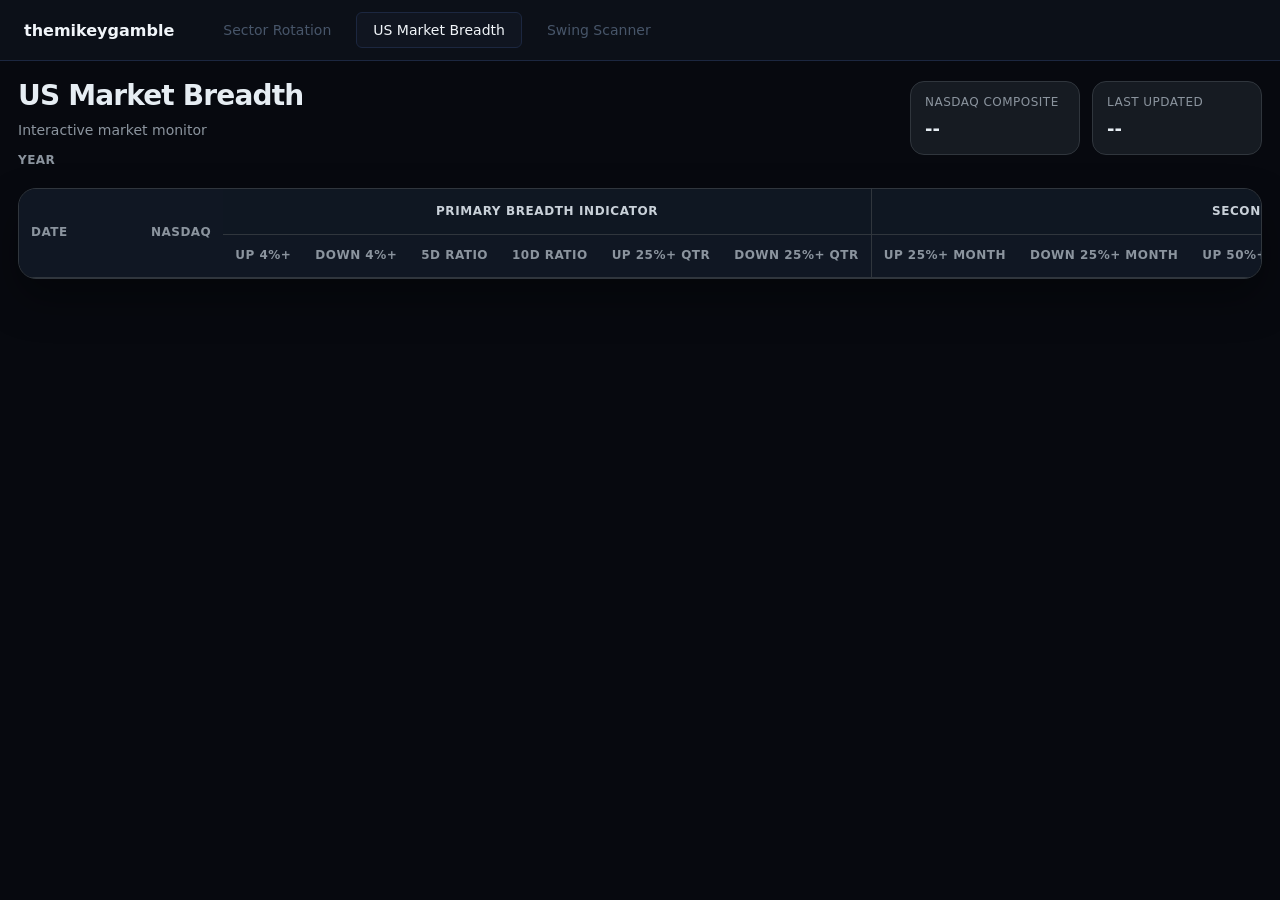
==== commit 7b515ff0: "Move sector/industry buttons into modal Agent-Logs-Url: https://github.com/themikeygamble/my-dashboa" ====
--- a/breadth/index.html
+++ b/breadth/index.html
@@ -25,13 +25,6 @@
         <div class="year-toolbar">
           <span class="year-label">Year</span>
           <div id="yearTabs" class="year-tabs"></div>
-        </div>
-        <div class="view-toolbar">
-          <span class="year-label">Views</span>
-          <div class="year-tabs">
-            <a class="year-btn" href="./sector/">Sector</a>
-            <a class="year-btn" href="./industry/">Industry</a>
-          </div>
         </div>
       </div>
 
@@ -87,14 +80,18 @@
           <h3 id="modalTitle">Matching Stocks</h3>
           <p id="modalMeta"></p>
         </div>
-        <div class="modal-head-actions">
-          <div class="view-tabs">
-            <button id="listViewBtn" class="view-tab active" type="button">List</button>
-            <button id="chartViewBtn" class="view-tab" type="button">Chart</button>
-          </div>
-          <button id="closeModal" class="close-btn" type="button">×</button>
-        </div>
-      </div>
+        <div class="modal-head-actions">
+          <div class="view-tabs">
+            <button id="listViewBtn" class="view-tab active" type="button">List</button>
+            <button id="chartViewBtn" class="view-tab" type="button">Chart</button>
+          </div>
+          <div class="view-tabs">
+            <a class="view-tab" href="./sector/">Sector</a>
+            <a class="view-tab" href="./industry/">Industry</a>
+          </div>
+          <button id="closeModal" class="close-btn" type="button">×</button>
+        </div>
+      </div>
 
       <div class="modal-toolbar">
         <input id="tickerSearch" type="text" placeholder="Filter tickers..." />
--- a/breadth/styles.css
+++ b/breadth/styles.css
@@ -443,18 +443,22 @@
   gap: 4px;
 }
 
-.view-tab {
-  border: 1px solid var(--border);
-  background: #0f1722;
-  color: var(--muted);
-  border-radius: 999px;
-  padding: 7px 14px;
-  cursor: pointer;
-  font: inherit;
-  font-weight: 700;
-  font-size: 13px;
-  transition: color 0.15s, background 0.15s, border-color 0.15s;
-}
+.view-tab {
+  display: inline-flex;
+  align-items: center;
+  justify-content: center;
+  border: 1px solid var(--border);
+  background: #0f1722;
+  color: var(--muted);
+  border-radius: 999px;
+  padding: 7px 14px;
+  cursor: pointer;
+  font: inherit;
+  font-weight: 700;
+  font-size: 13px;
+  text-decoration: none;
+  transition: color 0.15s, background 0.15s, border-color 0.15s;
+}
 
 .view-tab:hover {
   color: var(--text);
